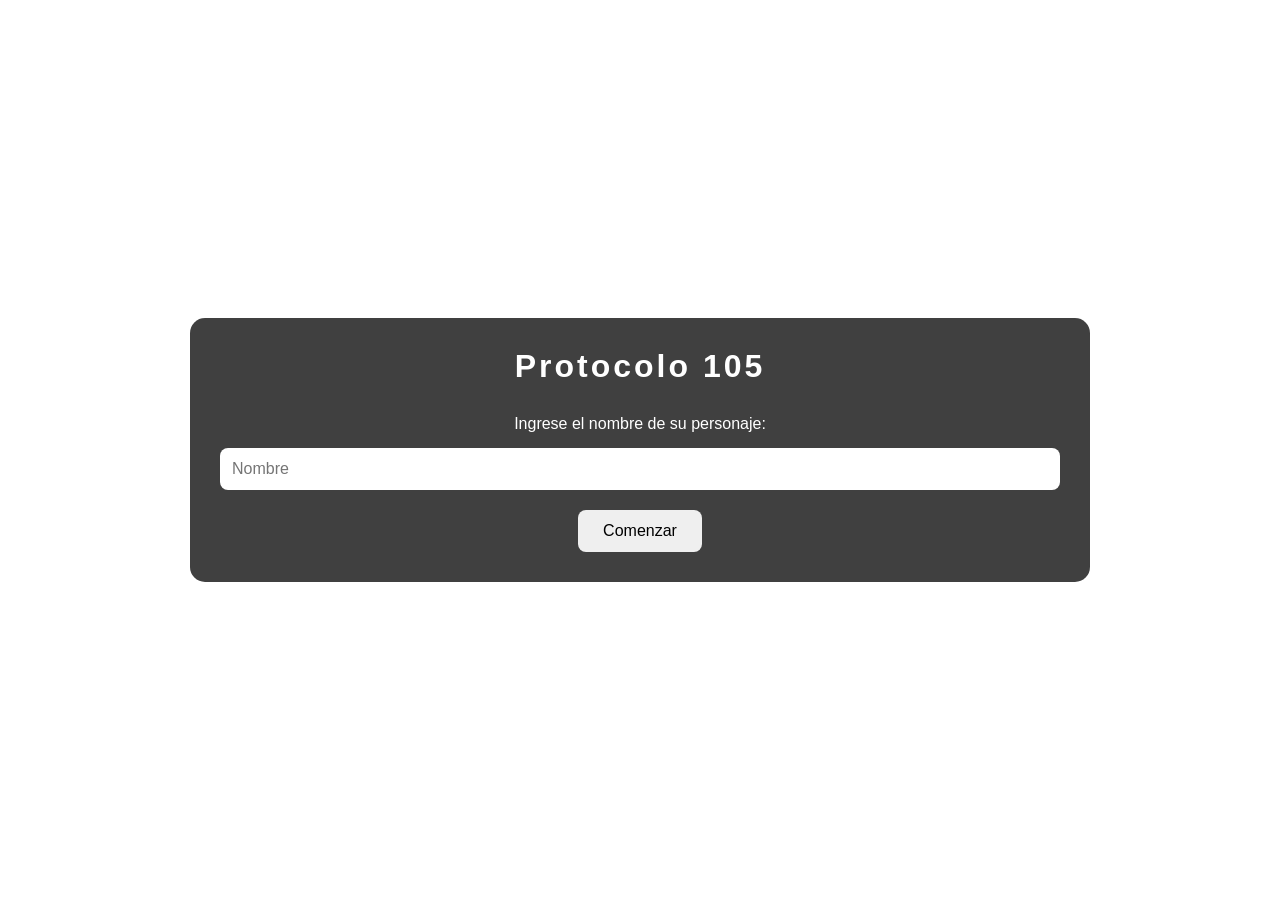
==== index.html @ 4c146204 "wvervw" ====
<!DOCTYPE html>
<html lang="es">
<head>
    <meta charset="UTF-8">
    <meta name="viewport" content="width=device-width, initial-scale=1.0">
    <title>Prótocolo 105</title>

    <link rel="stylesheet" href="css/style.css">
</head>
<body>

    <div class="overlay">

        <h1>Protocolo 105</h1>

        <div id="name-screen">

            <p>Ingrese el nombre de su personaje:</p>

            <input
            
                type="text"
                id="player-name"
                placeholder="Nombre">

            <button id="start-btn">
                Comenzar
            </button>

        </div>

        <div id="game-screen" class="hidden">
            
            <img id="scene-image" src="" alt="">

            <div id="story-box">
                Cargando...
            </div>

            <div id="choices"></div>

        </div>

    </div>

    <script src="data/scenes.js"></script>
    <script src="js/game.js"></script>

</body>
</html>
---- css/style.css ----
*{
    margin:0;
    padding:0;
    box-sizing:border-box;
}

body{
    font-family:Arial, sans-serif;



    background-size:cover;
    background-position:center;

    min-height:100vh;

    display:flex;
    justify-content:center;
    align-items:center;

    color:white;
}

.overlay{
    width:90%;
    max-width:900px;

    background:rgba(0,0,0,0.75);

    padding:30px;

    border-radius:15px;

    text-align:center;
}

h1{
    margin-bottom:30px;
    letter-spacing:3px;
}

input{
    width:100%;
    padding:12px;

    margin-top:15px;

    border:none;
    border-radius:8px;

    font-size:16px;
}

button{
    margin-top:20px;

    padding:12px 25px;

    border:none;

    border-radius:8px;

    cursor:pointer;

    font-size:16px;
}

button:hover{
    opacity:0.9;
}

#story-box{
    min-height:200px;

    text-align:left;

    line-height:1.7;

    font-size:20px;

    margin-bottom:20px;
}

.hidden{
    display:none;
}

#scene-image{

    width:100%;

    max-height:450px;

    object-fit:cover;

    border-radius:10px;

    margin-bottom:20px;
}
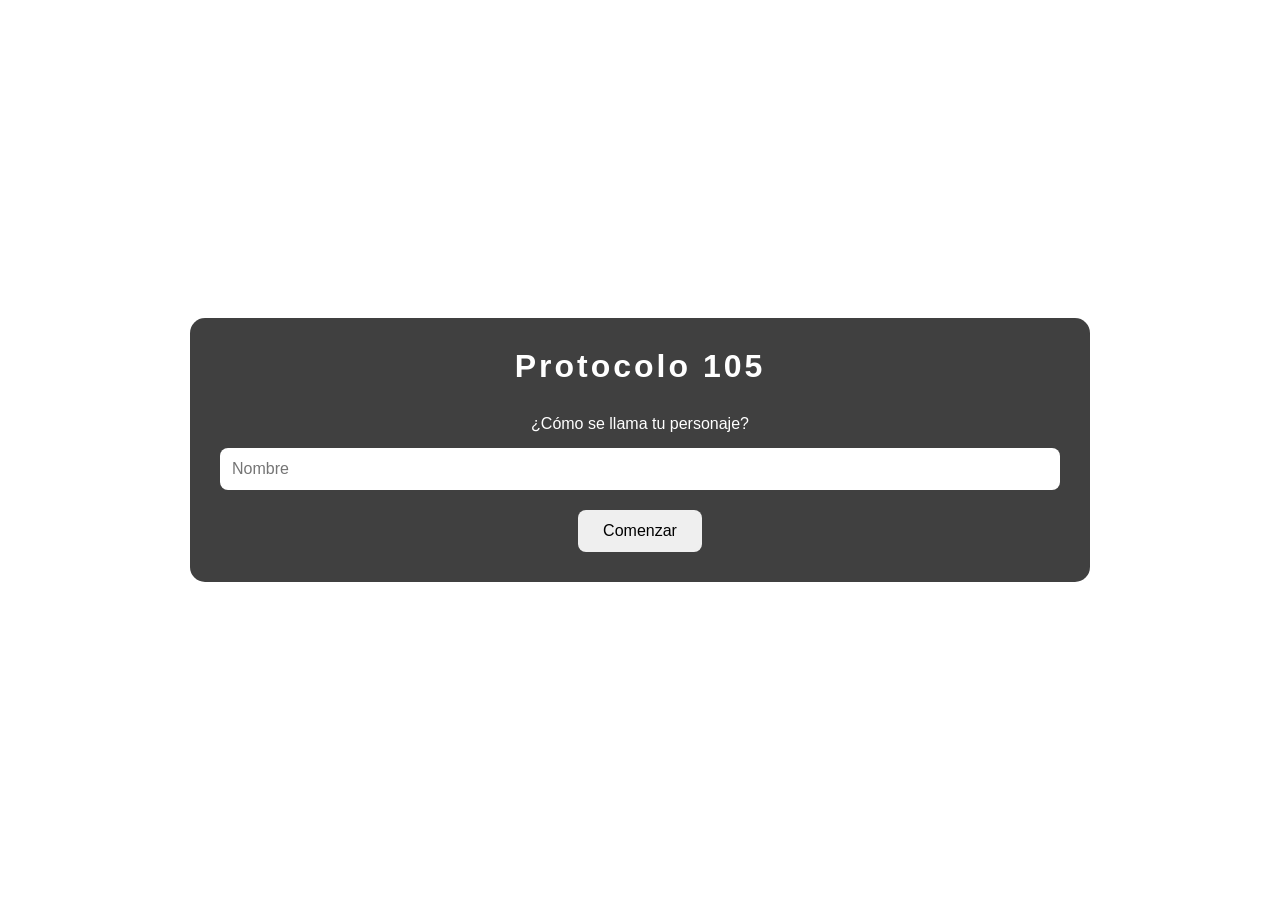
==== commit a6eb5ae3: "vdv" ====
--- a/index.html
+++ b/index.html
@@ -15,7 +15,7 @@
 
         <div id="name-screen">
 
-            <p>Ingrese el nombre de su personaje:</p>
+            <p>¿Cómo se llama tu personaje?</p>
 
             <input
             
@@ -30,7 +30,7 @@
         </div>
 
         <div id="game-screen" class="hidden">
-            
+
             <img id="scene-image" src="" alt="">
 
             <div id="story-box">
--- a/css/style.css
+++ b/css/style.css
@@ -7,7 +7,7 @@
 body{
     font-family:Arial, sans-serif;
 
-
+    background-image:"imagenes/universo.jpg";
 
     background-size:cover;
     background-position:center;
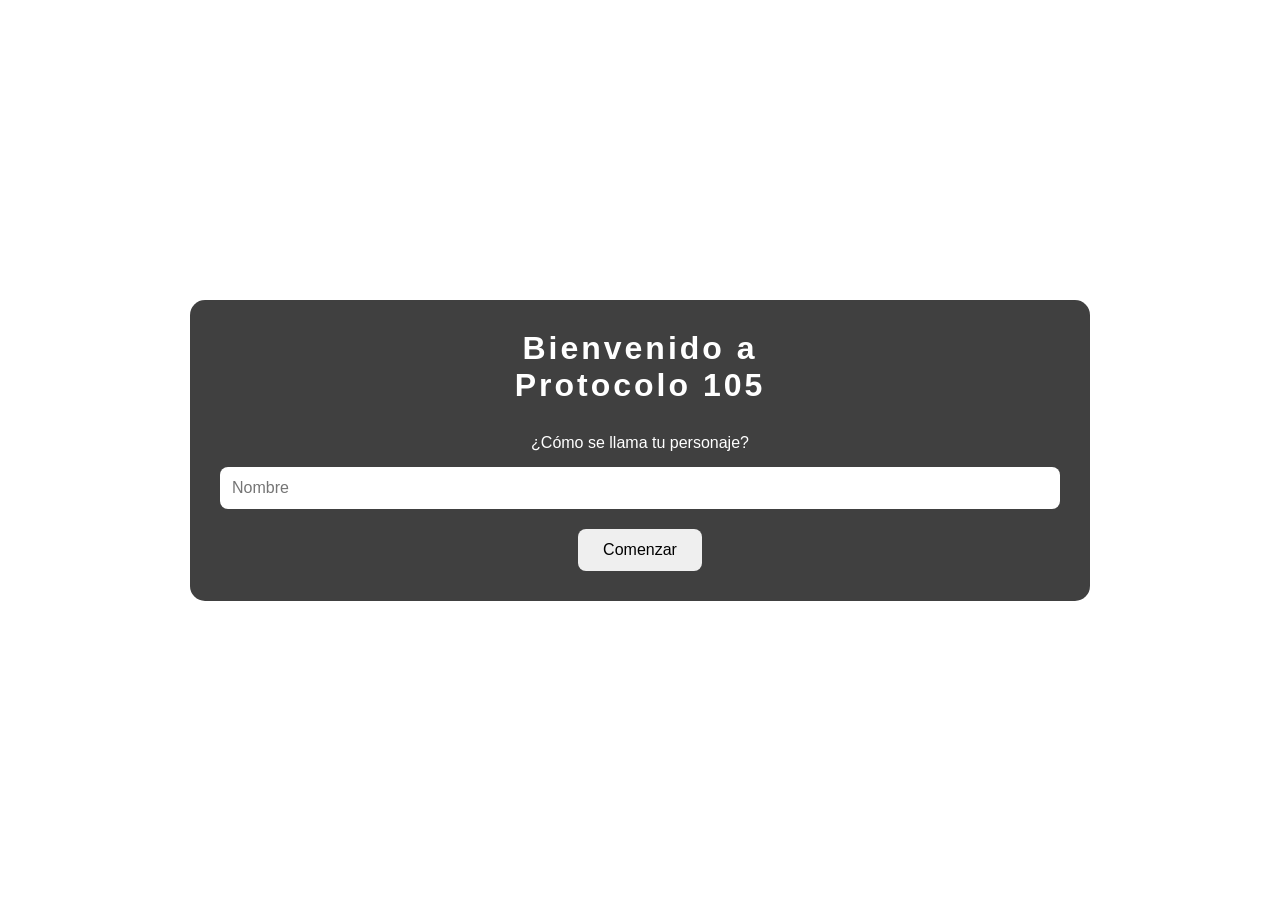
==== commit c67924f9: "vrfv" ====
--- a/index.html
+++ b/index.html
@@ -11,7 +11,9 @@
 
     <div class="overlay">
 
-        <h1>Protocolo 105</h1>
+        <h1 id="scene-title">
+            Bienvenido a<br>Protocolo 105
+        </h1>
 
         <div id="name-screen">
 
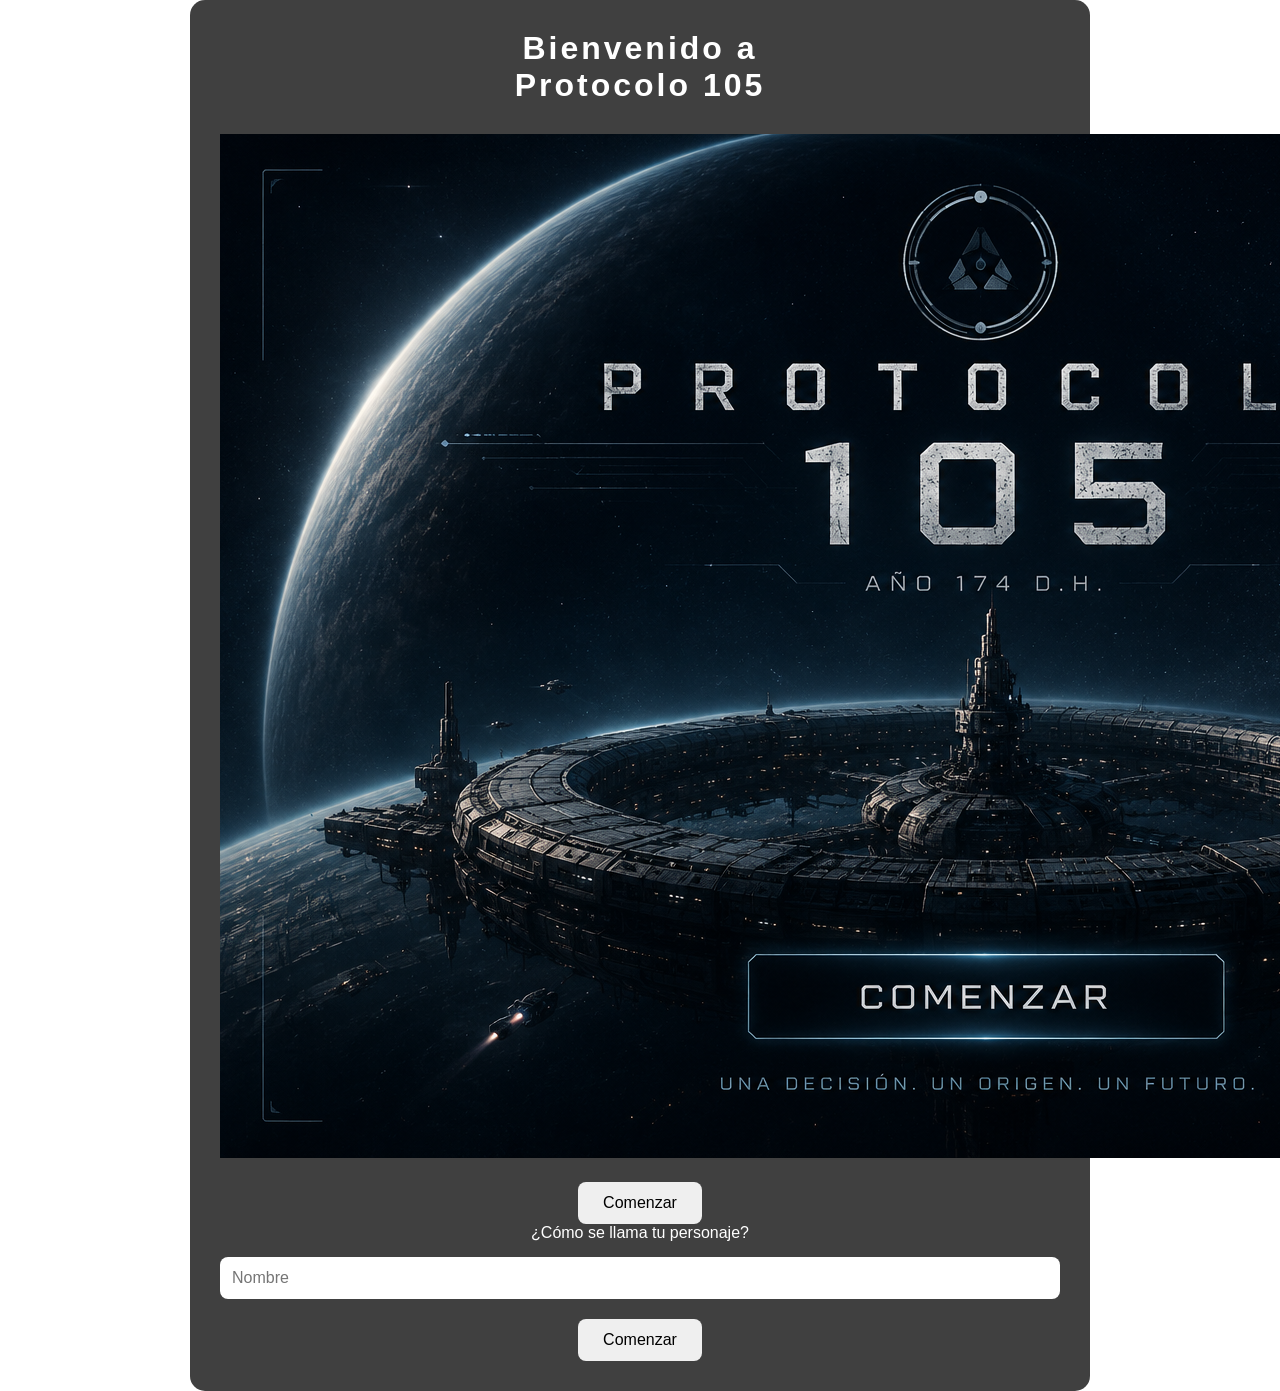
==== commit ea1ebaaf: "tbgsrhtb" ====
--- a/index.html
+++ b/index.html
@@ -3,6 +3,7 @@
 <head>
     <meta charset="UTF-8">
     <meta name="viewport" content="width=device-width, initial-scale=1.0">
+    <link rel="icon" type="image/x-icon" href="imagenes/logo.png">
     <title>Prótocolo 105</title>
 
     <link rel="stylesheet" href="css/style.css">
@@ -14,6 +15,19 @@
         <h1 id="scene-title">
             Bienvenido a<br>Protocolo 105
         </h1>
+
+        <div id="cover-screen">
+
+    <img
+        id="cover-image"
+        src="imagenes/portada.png"
+        alt="Protocolo 105">
+
+    <button id="cover-btn">
+        Comenzar
+    </button>
+
+</div>
 
         <div id="name-screen">
 
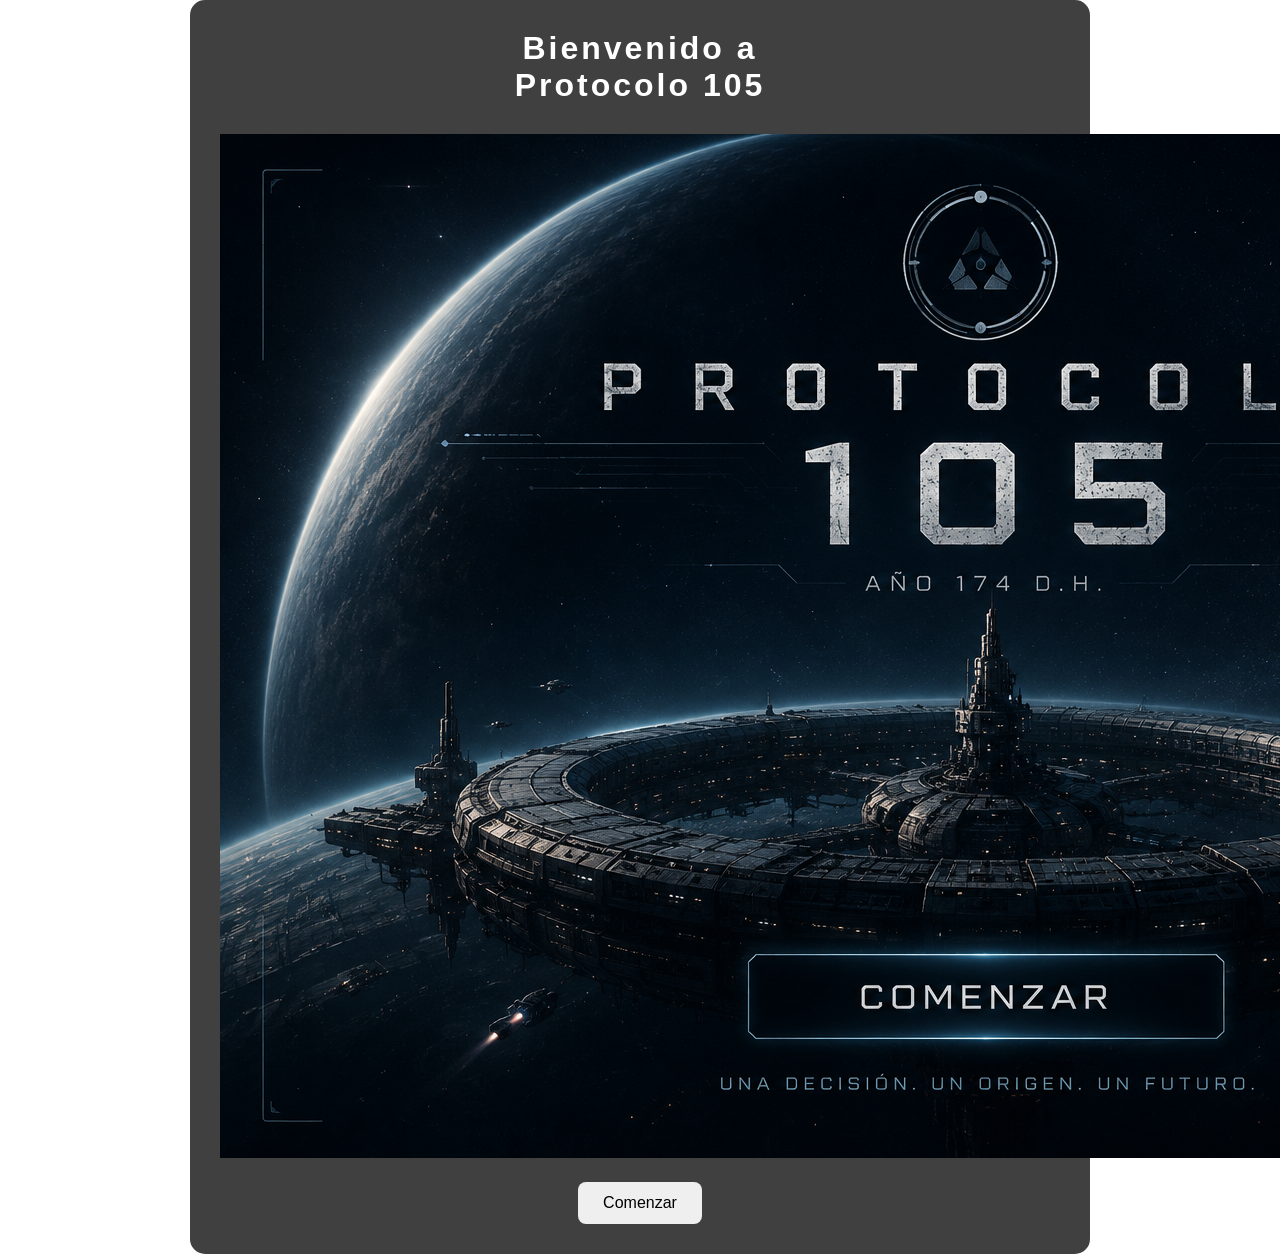
==== commit f4d44571: "rfgrwe" ====
--- a/index.html
+++ b/index.html
@@ -29,7 +29,7 @@
 
 </div>
 
-        <div id="name-screen">
+        <div id="name-screen" class="hidden">
 
             <p>¿Cómo se llama tu personaje?</p>
 
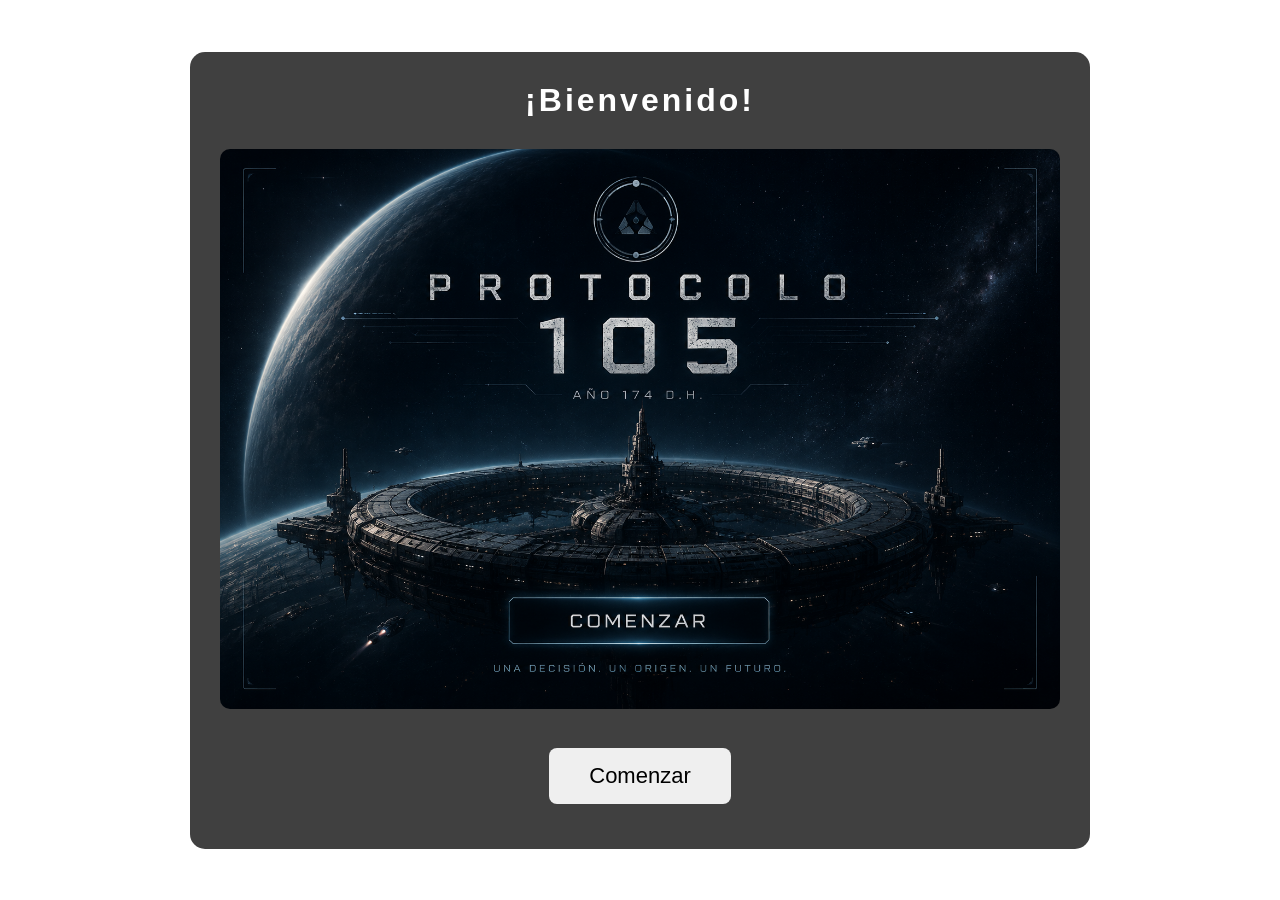
==== commit b7e1ac15: "h56h" ====
--- a/index.html
+++ b/index.html
@@ -13,7 +13,7 @@
     <div class="overlay">
 
         <h1 id="scene-title">
-            Bienvenido a<br>Protocolo 105
+            ¡Bienvenido!
         </h1>
 
         <div id="cover-screen">
--- a/css/style.css
+++ b/css/style.css
@@ -6,31 +6,22 @@
 
 body{
     font-family:Arial, sans-serif;
-
-    background-image:"imagenes/universo.jpg";
-
+    background-image: url("../imagenes/universo.jpg");
     background-size:cover;
     background-position:center;
-
     min-height:100vh;
-
     display:flex;
     justify-content:center;
     align-items:center;
-
     color:white;
 }
 
 .overlay{
     width:90%;
     max-width:900px;
-
     background:rgba(0,0,0,0.75);
-
     padding:30px;
-
     border-radius:15px;
-
     text-align:center;
 }
 
@@ -42,27 +33,20 @@
 input{
     width:100%;
     padding:12px;
-
     margin-top:15px;
-
     border:none;
     border-radius:8px;
-
     font-size:16px;
 }
 
 button{
     margin-top:20px;
-
     padding:12px 25px;
-
     border:none;
-
     border-radius:8px;
-
     cursor:pointer;
-
     font-size:16px;
+    margin: 15px;
 }
 
 button:hover{
@@ -71,13 +55,9 @@
 
 #story-box{
     min-height:200px;
-
     text-align:left;
-
     line-height:1.7;
-
     font-size:20px;
-
     margin-bottom:20px;
 }
 
@@ -86,14 +66,30 @@
 }
 
 #scene-image{
+    width:100%;
+    max-height:400px;
+    object-fit:cover;
+    border-radius:10px;
+    margin-bottom:20px;
+}
 
+
+
+
+/* PORTADA*/
+#cover-screen{
+    text-align:center;
+}
+
+#cover-image{
     width:100%;
+    max-height:700px;
+    object-fit:cover;
+    border-radius:10px;
+    margin-bottom:20px;
+}
 
-    max-height:450px;
-
-    object-fit:cover;
-
-    border-radius:10px;
-
-    margin-bottom:20px;
+#cover-btn{
+    font-size:22px;
+    padding:15px 40px;
 }
